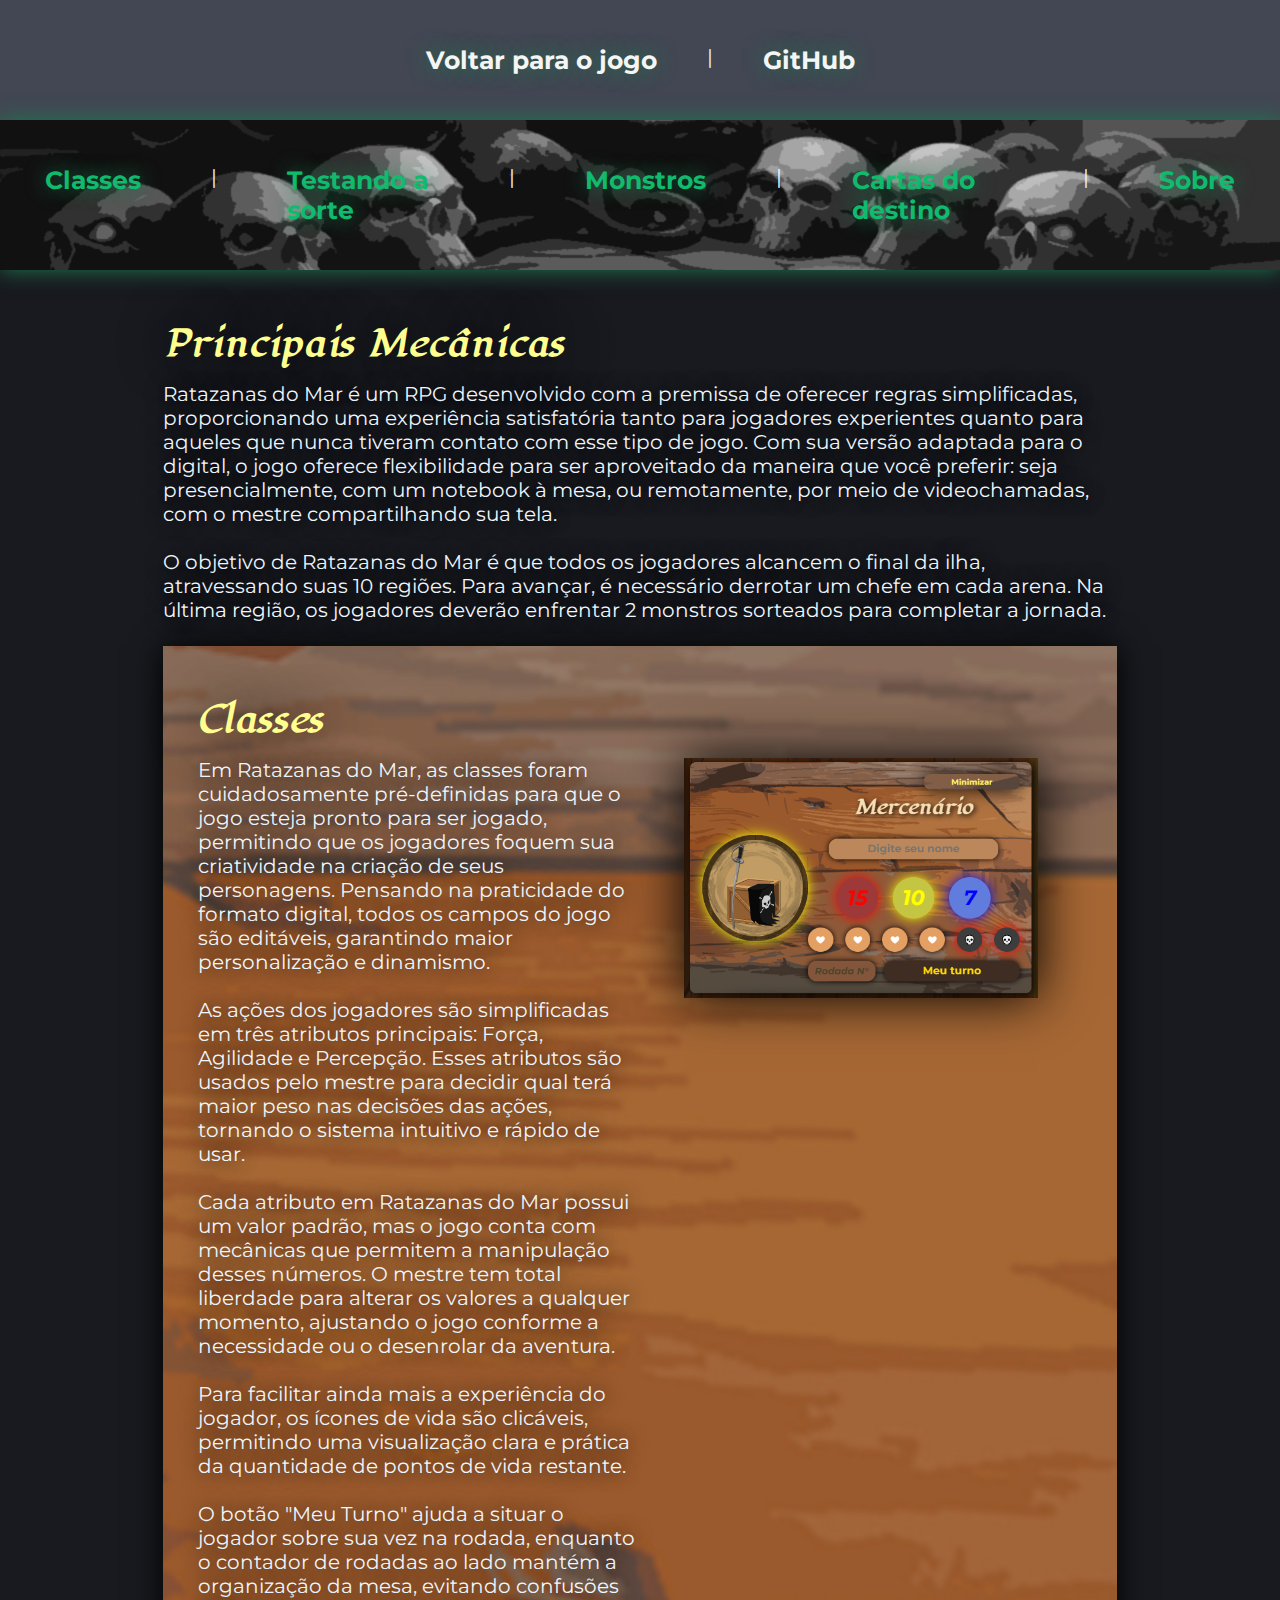
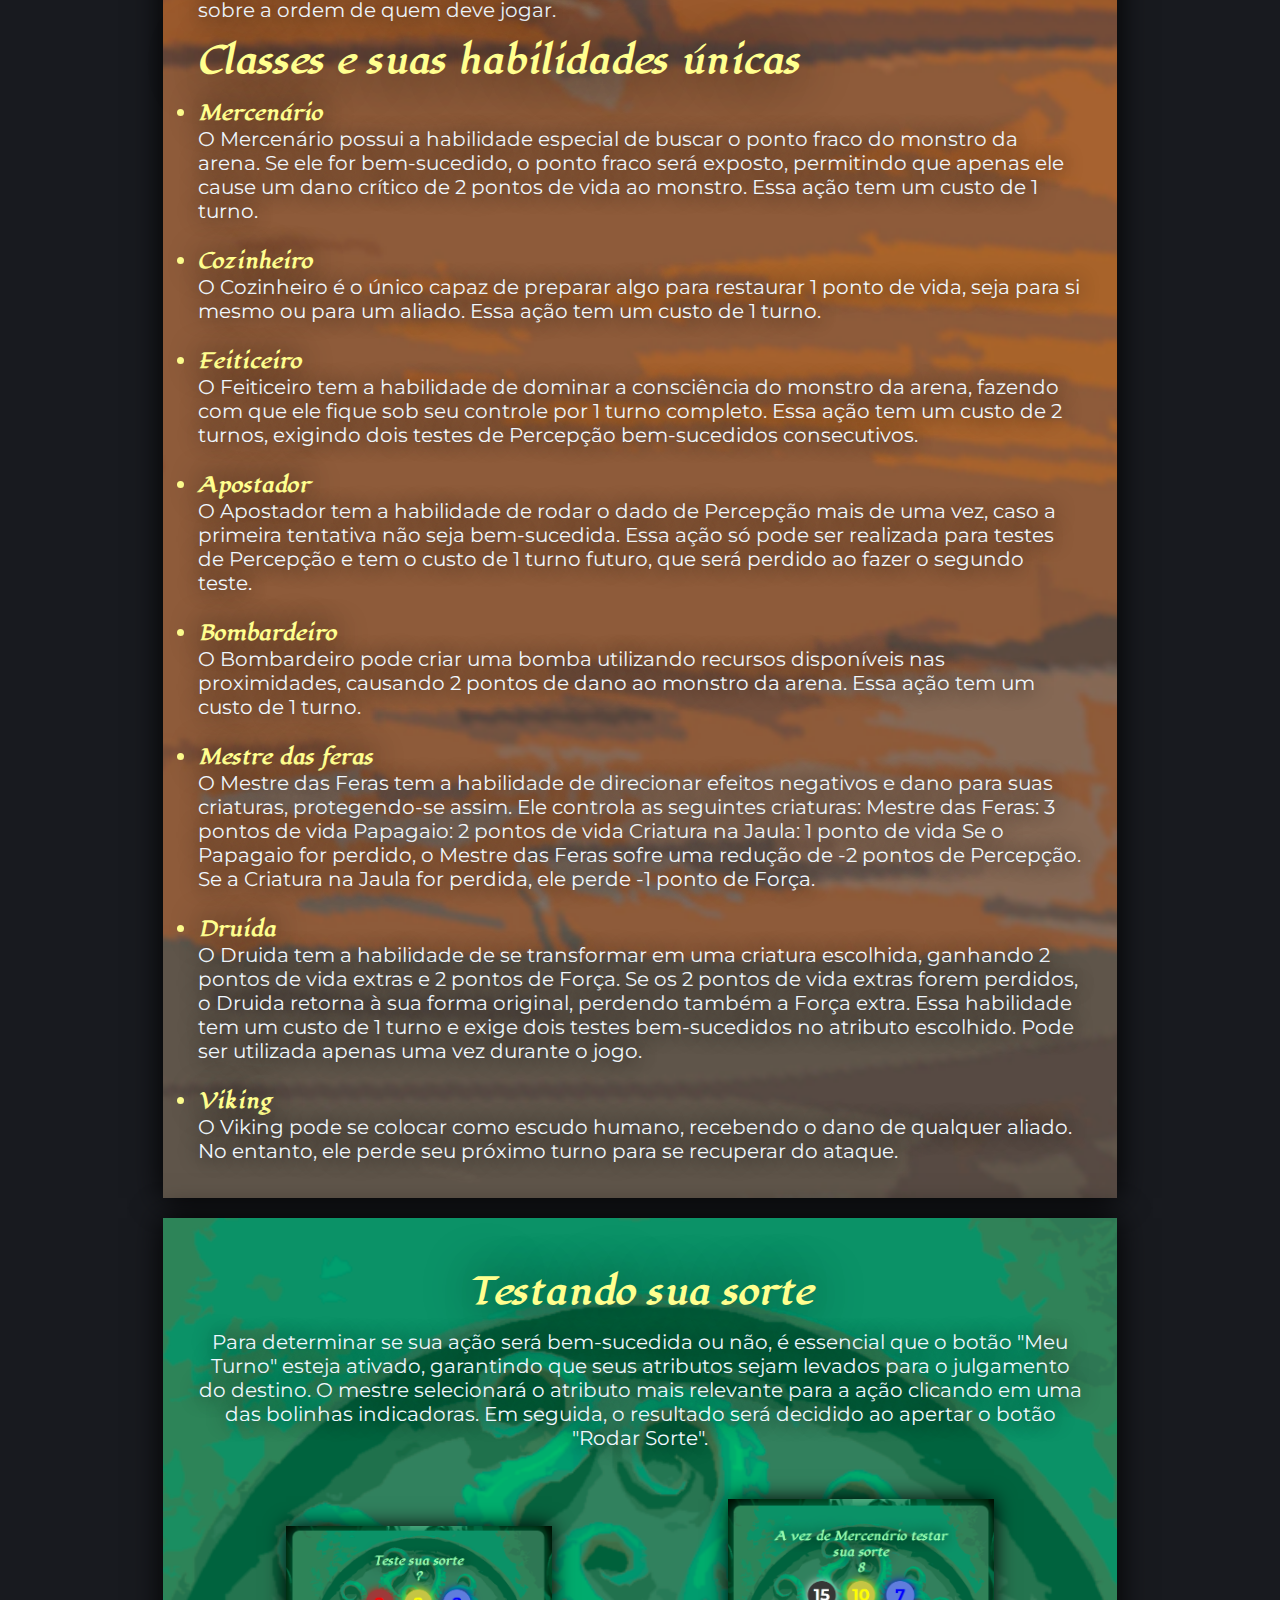
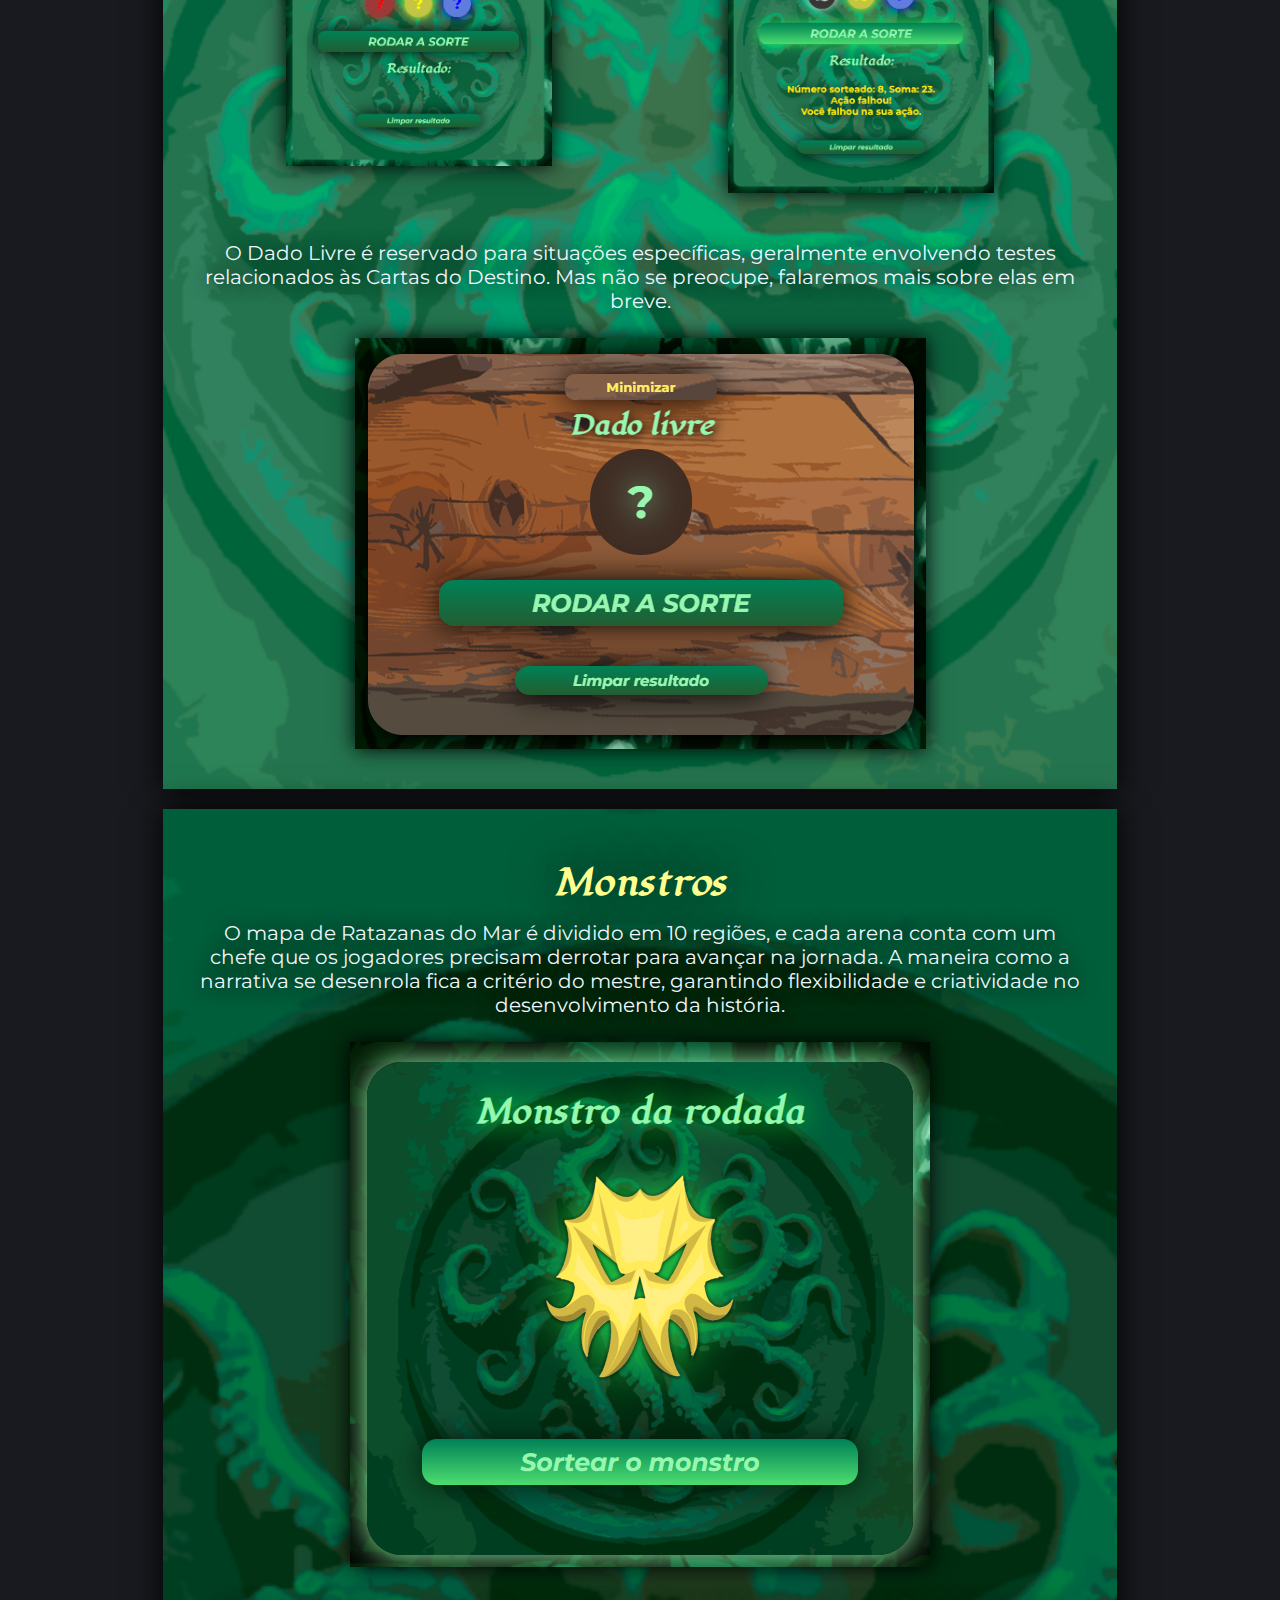
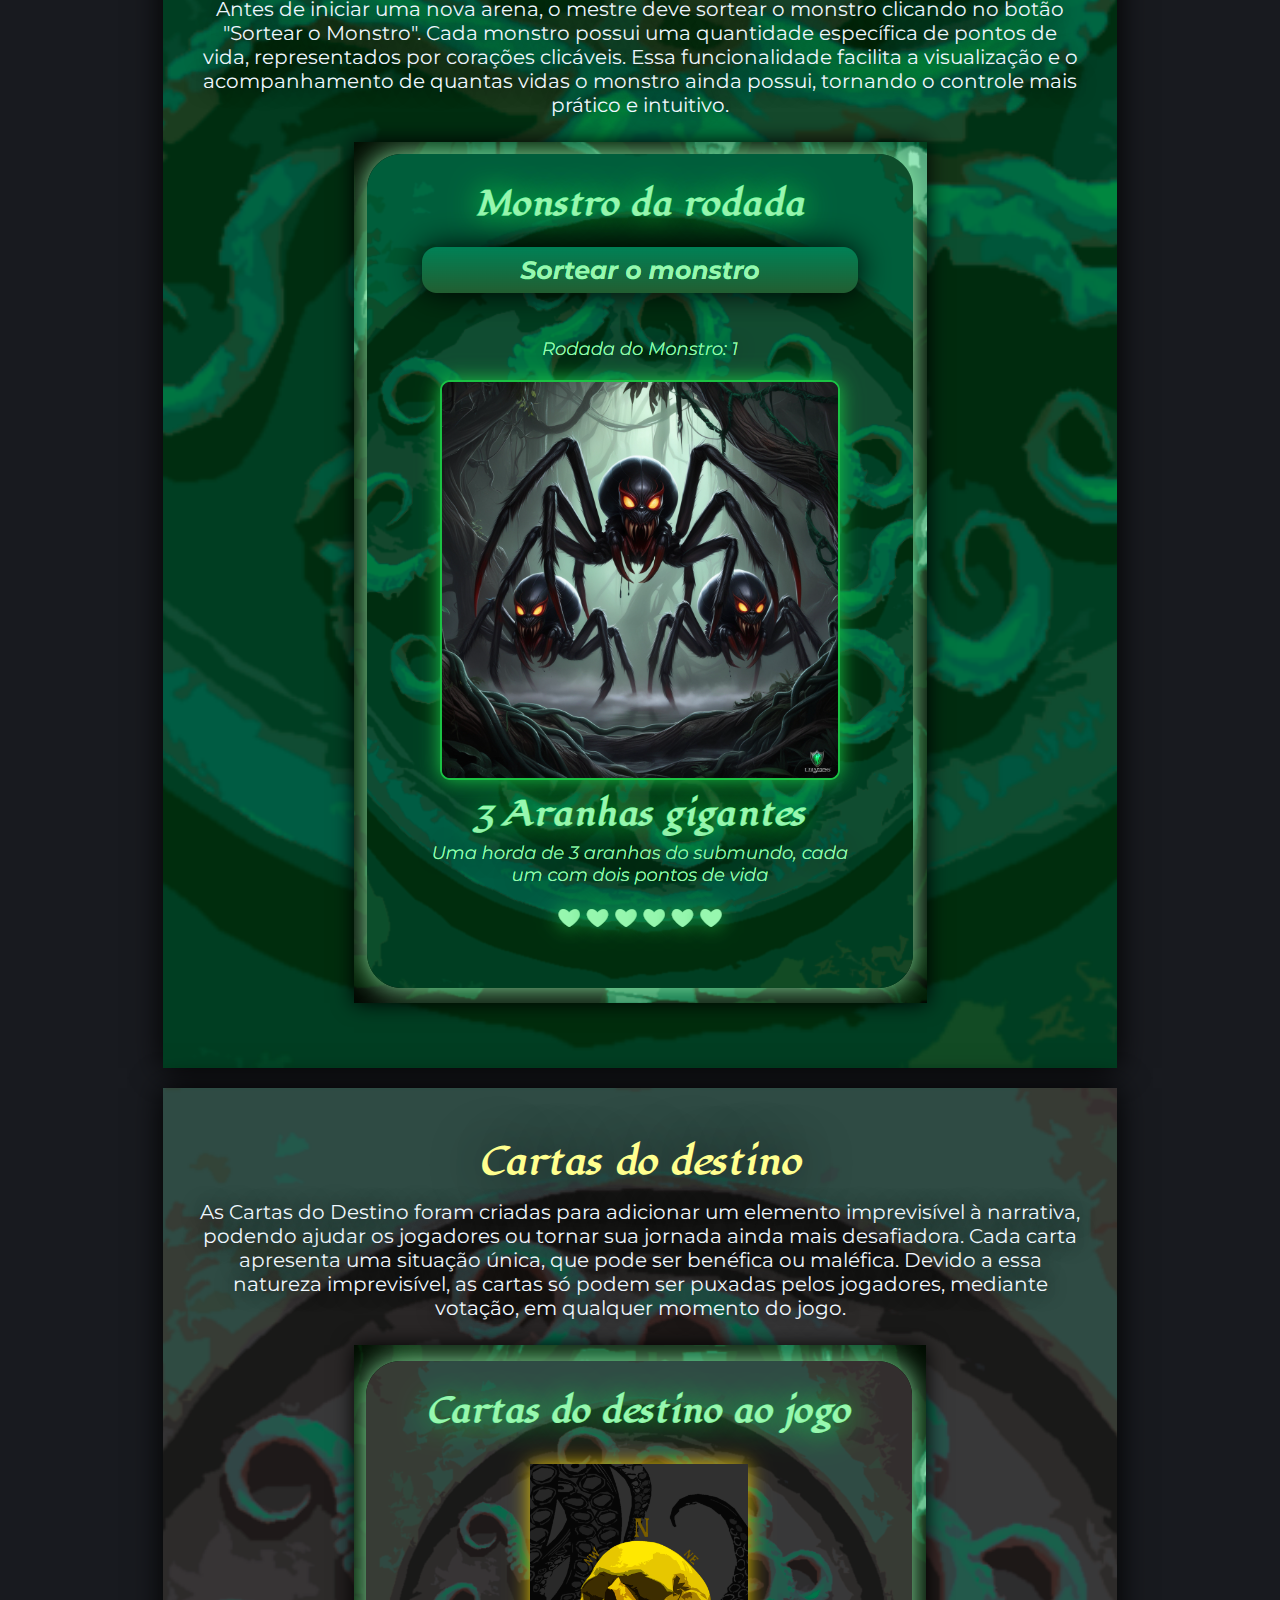
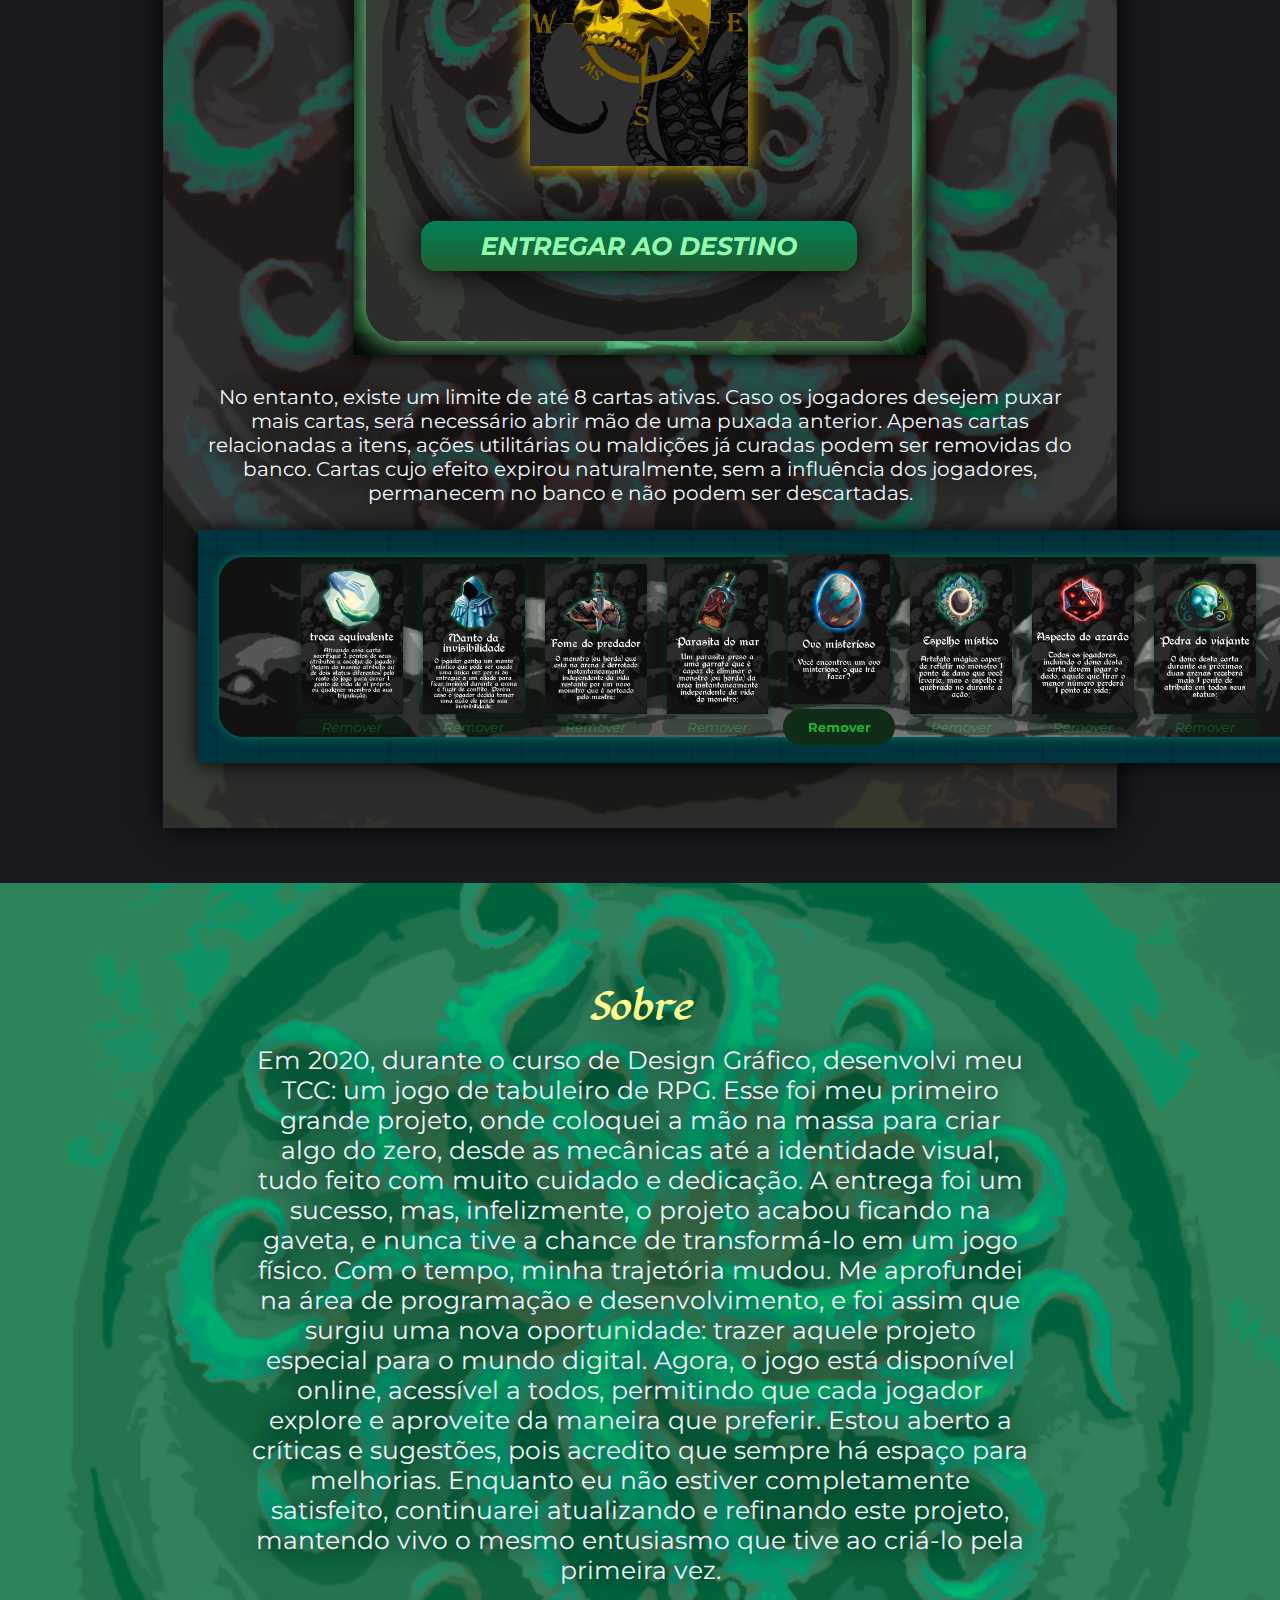
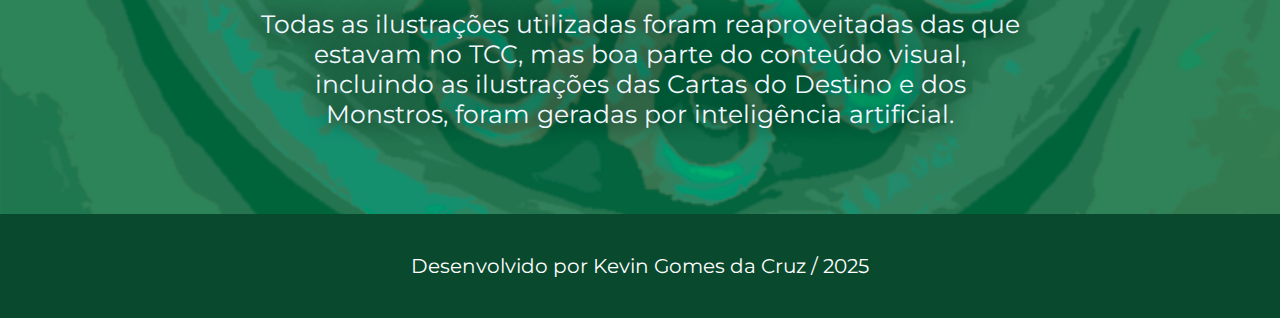
==== Extras/regras.html @ 3817e94a "Inclusão das regras - atualização style" ====
<!DOCTYPE html>
<html lang="pt-br">
<head>
    <meta charset="UTF-8">
    <meta name="viewport" content="width=device-width, initial-scale=1.0">
    <title>Entendendo o jogo</title>

     <!-- Favicon -->
    <link rel="icon" type="image/png" href="../IMAGES/favicon-32x32.png">

    <link rel="stylesheet" href="../STYLE/style-rules.css">
    <link rel="preconnect" href="https://fonts.googleapis.com">
    <link rel="preconnect" href="https://fonts.gstatic.com" crossorigin>
    <link href="https://fonts.googleapis.com/css2?family=Lugrasimo&family=Montserrat:ital,wght@0,100..900;1,100..900&display=swap" rel="stylesheet">
    <script src="./JS/script.js"></script>
</head>

<header>
    <a href="/index.html">Voltar para o jogo</a>
    <p>|</p>
    <a href="https://github.com/KevinGCrz">GitHub</a>
</header>

<body>

    <div class="guia">
        <a href="#classes">Classes</a>
        <p>|</p>
        <a href="#dados">Testando a sorte</a>
        <p>|</p>
        <a href="#monstro">Monstros</a>
        <p>|</p>
        <a href="#destino">Cartas do destino</a>
        <p>|</p>
        <a href="#sobre">Sobre</a>
    </div>

    <div class="regras-gerais">
        <h1>Principais Mecânicas</h1>
        <p>Ratazanas do Mar é um RPG desenvolvido com a premissa de oferecer regras simplificadas, proporcionando uma experiência satisfatória tanto para jogadores experientes quanto para aqueles que nunca tiveram contato com esse tipo de jogo.
            Com sua versão adaptada para o digital, o jogo oferece flexibilidade para ser aproveitado da maneira que você preferir: seja presencialmente, com um notebook à mesa, ou remotamente, por meio de videochamadas, com o mestre compartilhando sua tela.
        </p>
        </br>
        <p>
        O objetivo de Ratazanas do Mar é que todos os jogadores alcancem o final da ilha, atravessando suas 10 regiões. Para avançar, é necessário derrotar um chefe em cada arena. Na última região, os jogadores deverão enfrentar 2 monstros sorteados para completar a jornada.
        </p>
        </br>

        <div class="bloco regras-classes" id="classes">
            <h1>Classes</h1>

            <div class="texto-1-1">
                <div class="texto">
                    <p>Em Ratazanas do Mar, as classes foram cuidadosamente pré-definidas para que o jogo esteja pronto para ser jogado, permitindo que os jogadores foquem sua criatividade na criação de seus personagens. Pensando na praticidade do formato digital, todos os campos do jogo são editáveis, garantindo maior personalização e dinamismo.
                    </br>
                    </br>
                        As ações dos jogadores são simplificadas em três atributos principais: Força, Agilidade e Percepção. Esses atributos são usados pelo mestre para decidir qual terá maior peso nas decisões das ações, tornando o sistema intuitivo e rápido de usar.
                    </br>
                    </br>
                        Cada atributo em Ratazanas do Mar possui um valor padrão, mas o jogo conta com mecânicas que permitem a manipulação desses números. O mestre tem total liberdade para alterar os valores a qualquer momento, ajustando o jogo conforme a necessidade ou o desenrolar da aventura.
                    </br>
                    </br>
                        Para facilitar ainda mais a experiência do jogador, os ícones de vida são clicáveis, permitindo uma visualização clara e prática da quantidade de pontos de vida restante.
                    </br>
                    </br>
                        O botão "Meu Turno" ajuda a situar o jogador sobre sua vez na rodada, enquanto o contador de rodadas ao lado mantém a organização da mesa, evitando confusões sobre a ordem de quem deve jogar.
                    </p>
                </div>
                <img src="../IMAGES/tutorial/image-01.PNG" alt="">
            </div>
            
    
            <h1>Classes e suas habilidades únicas</h1>
                <ul>
                    <li>Mercenário</li>
                    <p>O Mercenário possui a habilidade especial de buscar o ponto fraco do monstro da arena. Se ele for bem-sucedido, o ponto fraco será exposto, permitindo que apenas ele cause um dano crítico de 2 pontos de vida ao monstro. Essa ação tem um custo de 1 turno.</p>
                </br>
                    <li>Cozinheiro</li>
                    <p>O Cozinheiro é o único capaz de preparar algo para restaurar 1 ponto de vida, seja para si mesmo ou para um aliado. Essa ação tem um custo de 1 turno.</p>
                </br>
                    <li>Feiticeiro</li>
                    <p>O Feiticeiro tem a habilidade de dominar a consciência do monstro da arena, fazendo com que ele fique sob seu controle por 1 turno completo. Essa ação tem um custo de 2 turnos, exigindo dois testes de Percepção bem-sucedidos consecutivos.</p>
                </br>
                    <li>Apostador</li>
                    <p>O Apostador tem a habilidade de rodar o dado de Percepção mais de uma vez, caso a primeira tentativa não seja bem-sucedida. Essa ação só pode ser realizada para testes de Percepção e tem o custo de 1 turno futuro, que será perdido ao fazer o segundo teste.</p>
                </br>
                    <li>Bombardeiro</li>
                    <p>O Bombardeiro pode criar uma bomba utilizando recursos disponíveis nas proximidades, causando 2 pontos de dano ao monstro da arena. Essa ação tem um custo de 1 turno.</p>
                </br>
                    <li>Mestre das feras</li>
                    <p>O Mestre das Feras tem a habilidade de direcionar efeitos negativos e dano para suas criaturas, protegendo-se assim. Ele controla as seguintes criaturas:
                        Mestre das Feras: 3 pontos de vida
                        Papagaio: 2 pontos de vida
                        Criatura na Jaula: 1 ponto de vida
                        Se o Papagaio for perdido, o Mestre das Feras sofre uma redução de -2 pontos de Percepção. Se a Criatura na Jaula for perdida, ele perde -1 ponto de Força.
                    </p>
                </br>
                    <li>Druida</li>
                    <p>O Druida tem a habilidade de se transformar em uma criatura escolhida, ganhando 2 pontos de vida extras e 2 pontos de Força.
    
                        Se os 2 pontos de vida extras forem perdidos, o Druida retorna à sua forma original, perdendo também a Força extra.
                        
                        Essa habilidade tem um custo de 1 turno e exige dois testes bem-sucedidos no atributo escolhido. Pode ser utilizada apenas uma vez durante o jogo.
                    </p>
                </br>
                    <li>Viking</li>
                    <p>O Viking pode se colocar como escudo humano, recebendo o dano de qualquer aliado. No entanto, ele perde seu próximo turno para se recuperar do ataque.</p>
    
                </ul>
        </div>

        <div class="bloco regras-dados" id="dados">
            <h1>Testando sua sorte</h1>
            <p>Para determinar se sua ação será bem-sucedida ou não, é essencial que o botão "Meu Turno" esteja ativado, garantindo que seus atributos sejam levados para o julgamento do destino. O mestre selecionará o atributo mais relevante para a ação clicando em uma das bolinhas indicadoras. Em seguida, o resultado será decidido ao apertar o botão "Rodar Sorte".
                </br>
                </br>
            <div class="image-1-1">
                <img src="../IMAGES/tutorial/image-02.PNG" alt="">

                <img src="../IMAGES/tutorial/image-03.PNG" alt="">
            </div>
                </br>
                </br>
                O Dado Livre é reservado para situações específicas, geralmente envolvendo testes relacionados às Cartas do Destino. Mas não se preocupe, falaremos mais sobre elas em breve.
            </br>
            <img src="../IMAGES/tutorial/image-04.PNG" alt="">
            </br>
            </p>
        </div>

        <div class="bloco regras-monstro" id="monstro">
            <h1>Monstros</h1>
            <p>
                O mapa de Ratazanas do Mar é dividido em 10 regiões, e cada arena conta com um chefe que os jogadores precisam derrotar para avançar na jornada. A maneira como a narrativa se desenrola fica a critério do mestre, garantindo flexibilidade e criatividade no desenvolvimento da história.
            </br>
            <img src="../IMAGES/tutorial/image-05.PNG" alt="">
            </br>
                Antes de iniciar uma nova arena, o mestre deve sortear o monstro clicando no botão "Sortear o Monstro". Cada monstro possui uma quantidade específica de pontos de vida, representados por corações clicáveis. Essa funcionalidade facilita a visualização e o acompanhamento de quantas vidas o monstro ainda possui, tornando o controle mais prático e intuitivo.
            </br>
            <img src="../IMAGES/tutorial/image-06.PNG" alt="">
            </br>
            </p>
        </div>

        
        <div class="bloco regras-cartas-destino" id="destino">
            <h1>Cartas do destino</h1>
            <p>
                As Cartas do Destino foram criadas para adicionar um elemento imprevisível à narrativa, podendo ajudar os jogadores ou tornar sua jornada ainda mais desafiadora. Cada carta apresenta uma situação única, que pode ser benéfica ou maléfica. Devido a essa natureza imprevisível, as cartas só podem ser puxadas pelos jogadores, mediante votação, em qualquer momento do jogo.
            </br>
            <img src="../IMAGES/tutorial/image-07.PNG" alt="">
            </br>
                No entanto, existe um limite de até 8 cartas ativas. Caso os jogadores desejem puxar mais cartas, será necessário abrir mão de uma puxada anterior. Apenas cartas relacionadas a itens, ações utilitárias ou maldições já curadas podem ser removidas do banco. Cartas cujo efeito expirou naturalmente, sem a influência dos jogadores, permanecem no banco e não podem ser descartadas.
            </br>
            <img src="../IMAGES/tutorial/image-08.PNG" alt="">
            </br>
            </p>
        </div>

    </div>

    <div class="sobre-jogo" id="sobre">
        <h1>Sobre</h1>
        <p>Em 2020, durante o curso de Design Gráfico, desenvolvi meu TCC: um jogo de tabuleiro de RPG.
            Esse foi meu primeiro grande projeto, onde coloquei a mão na massa para criar algo do zero, desde as mecânicas até a identidade visual, tudo feito com muito cuidado e dedicação. A entrega foi um sucesso, mas, infelizmente, o projeto acabou ficando na gaveta, e nunca tive a chance de transformá-lo em um jogo físico.
            Com o tempo, minha trajetória mudou. Me aprofundei na área de programação e desenvolvimento, e foi assim que surgiu uma nova oportunidade: trazer aquele projeto especial para o mundo digital. Agora, o jogo está disponível online, acessível a todos, permitindo que cada jogador explore e aproveite da maneira que preferir.
            Estou aberto a críticas e sugestões, pois acredito que sempre há espaço para melhorias. Enquanto eu não estiver completamente satisfeito, continuarei atualizando e refinando este projeto, mantendo vivo o mesmo entusiasmo que tive ao criá-lo pela primeira vez.
        </p>
        <br>
        <p>Todas as ilustrações utilizadas foram reaproveitadas das que estavam no TCC, mas boa parte do conteúdo visual, incluindo as ilustrações das Cartas do Destino e dos Monstros, foram geradas por inteligência artificial.</p>
    </div>

</body>

<footer>
    <p>Desenvolvido por Kevin Gomes da Cruz / 2025</p>
</footer>

</html>
---- STYLE/style-rules.css ----
*{
    padding: 0;
    margin: 0;
    top: 0;
    left: 0;
    box-sizing: border-box;
    font-family: 'montserrat';
    font-size: 20px;
    text-decoration: none;
}

body{
    background-color: #181A1F;
    color: aliceblue;
}

h1{
    font-family: "Lugrasimo";
    color: rgb(255, 255, 143);
    text-shadow: 0px 0px 50px black;
    margin: 15px 0px;
    font-size: 35px;
}

header{
    display: flex;
    gap: 50px;
    justify-content: center;
    padding: 45px;
    background-color: #424753;
}
header a{
    color: whitesmoke;
    font-weight: bold;
    cursor: pointer;
    font-size: 25px;
    text-shadow: 0px 0px 20px #1F774F;
    transition: 0.4s;
}
header a:hover{
    color: #27f598;
    transform: scale(1.1);
}


/*---------------------------------------------------------*/

.sobre-jogo{
    margin: 0 auto;
    text-align: center;

    background-image: url(../IMAGES/fundo-grid-acoes.png);
    background-size: cover;
    background-position: center;

    padding: 85px;
    text-shadow: 0px 0px 20px black;

}
.sobre-jogo p{
    font-size: 25px;
    width: 70%;
    margin: 0 auto;
}

.guia{
    display: flex;
    gap: 70px;
    justify-content: center;

    background-image: url(../IMAGES/fundo-carrosel-cartas.png);
    padding: 45px;
    background-size: cover;
    background-position: center;
    box-shadow: 0px 0px 20px #1F774F;
}
.guia a{
    color: #11bb6e;
    font-weight: bold;
    cursor: pointer;
    font-size: 25px;
    text-shadow: 0px 0px 20px #1F774F;
    transition: 0.4s;
}
.guia a:hover{
    color: #27f598;
    transform: scale(1.1);
}


/*----------------------------*/

.regras-gerais{
    width: 80%;
    margin: 0 auto;
    padding: 35px;
    text-shadow: 0px 0px 20px black;
}

.bloco{
    padding: 35px;
    background-size: cover;
    background-position: center;
    margin-bottom: 20px;
    box-shadow: 0px 0px 30px black;

}

.texto-1-1{
    display: grid;
    grid-template-columns: 1fr 1fr;
}
.texto-1-1 img{
    width: 80%;
    margin: 0 auto;
    box-shadow: 0px 0px 50px black;
}

.image-1-1{
    display: grid;
    grid-template-columns: 1fr 1fr;
    align-items: center;
}
.image-1-1 img{
    width: 60%;
    margin: 0 auto;
    box-shadow: 0px 0px 20px black;
}

li{
    font-weight: bold;
    color: rgb(255, 255, 143);
    font-family: "Lugrasimo";
    text-shadow: 0px 0px 30px black;
}

.regras-classes{
    background-image: url(../IMAGES/layout-player2.png);
    background-size: cover;
    box-shadow: 0px 0px 30px black;
    text-shadow: 0px 0px 20px black;
}
/*-----*/
.regras-dados{
    background-image: url(../IMAGES/fundo-grid-acoes.png);
    text-align: center;
    text-shadow: 0px 0px 20px black;
}
.regras-dados img{
    box-shadow: 0px 0px 20px black;
    margin-top: 25px;
}
/*-----*/
.regras-monstro{
    background-image: url(../IMAGES/fundo-grid-acoes-4.png);
    text-align: center;
    text-shadow: 0px 0px 20px black;
}
.regras-monstro img{
    box-shadow: 0px 0px 20px black;
    margin: 25px 0px;
}
/*-----*/
.regras-cartas-destino{
    background-image: url(../IMAGES/fundo-grid-acoes-3.png);
    text-align: center;
    text-shadow: 0px 0px 20px black;
}
.regras-cartas-destino img{
    box-shadow: 0px 0px 20px black;
    margin: 25px 0px;
}

/*------------------------------FOOTER-------------------------------*/

footer{
    width: 100%;
    text-align: center;
    align-items: center;
    justify-content: center;
    background-color: #09492d;
}
footer p{
    padding: 40px;
    color: white;
}
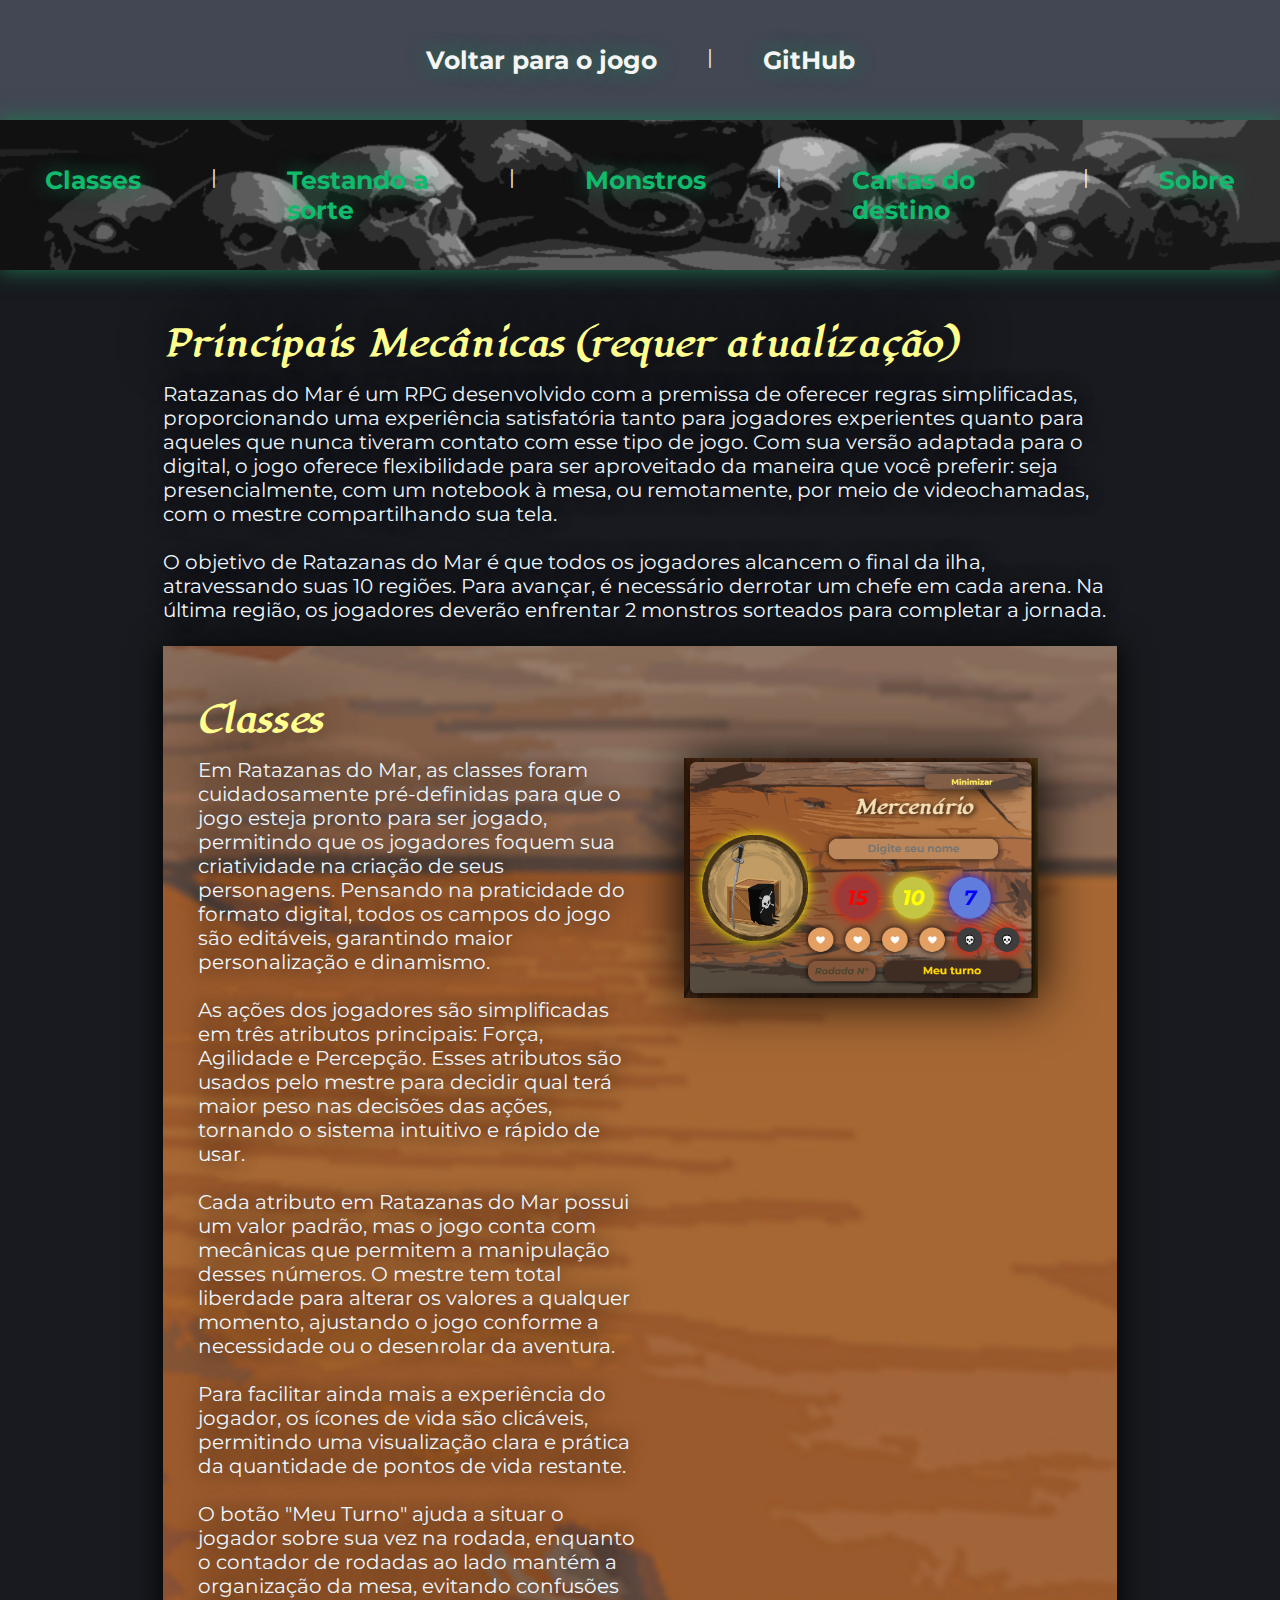
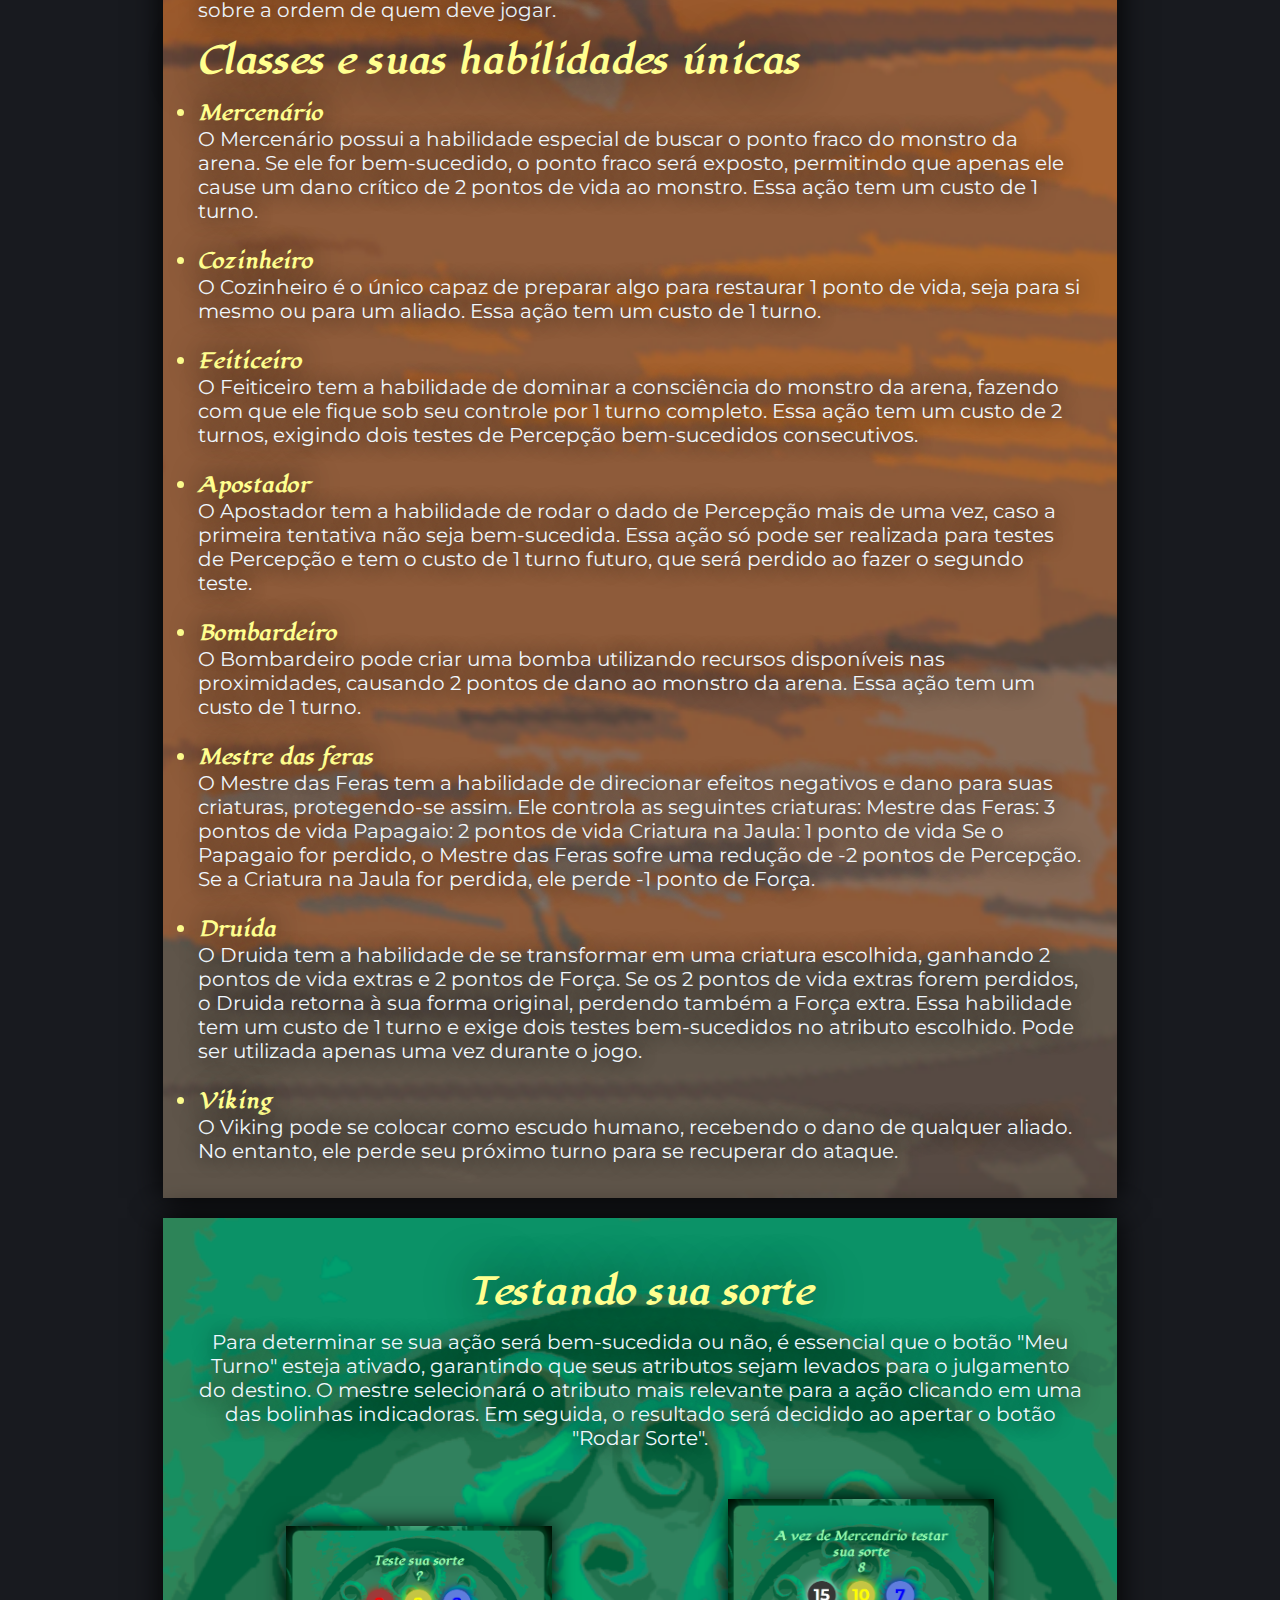
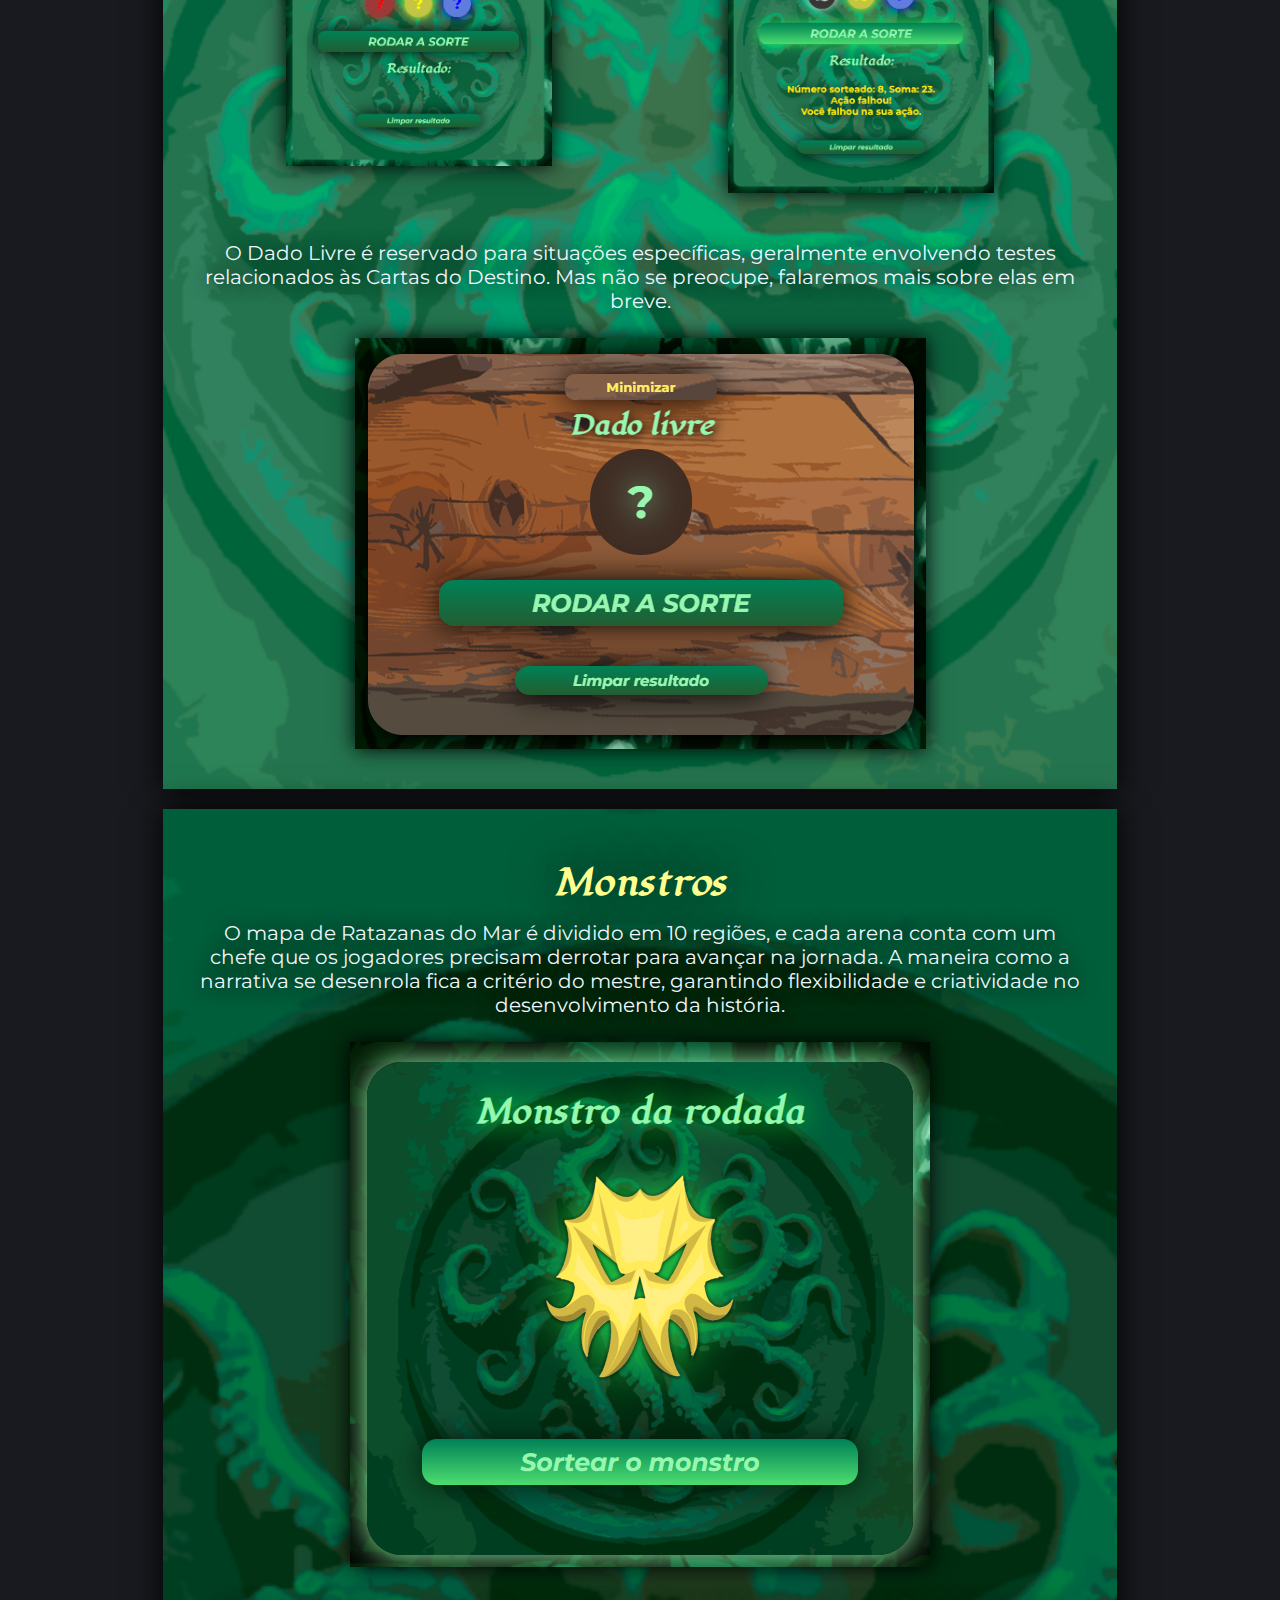
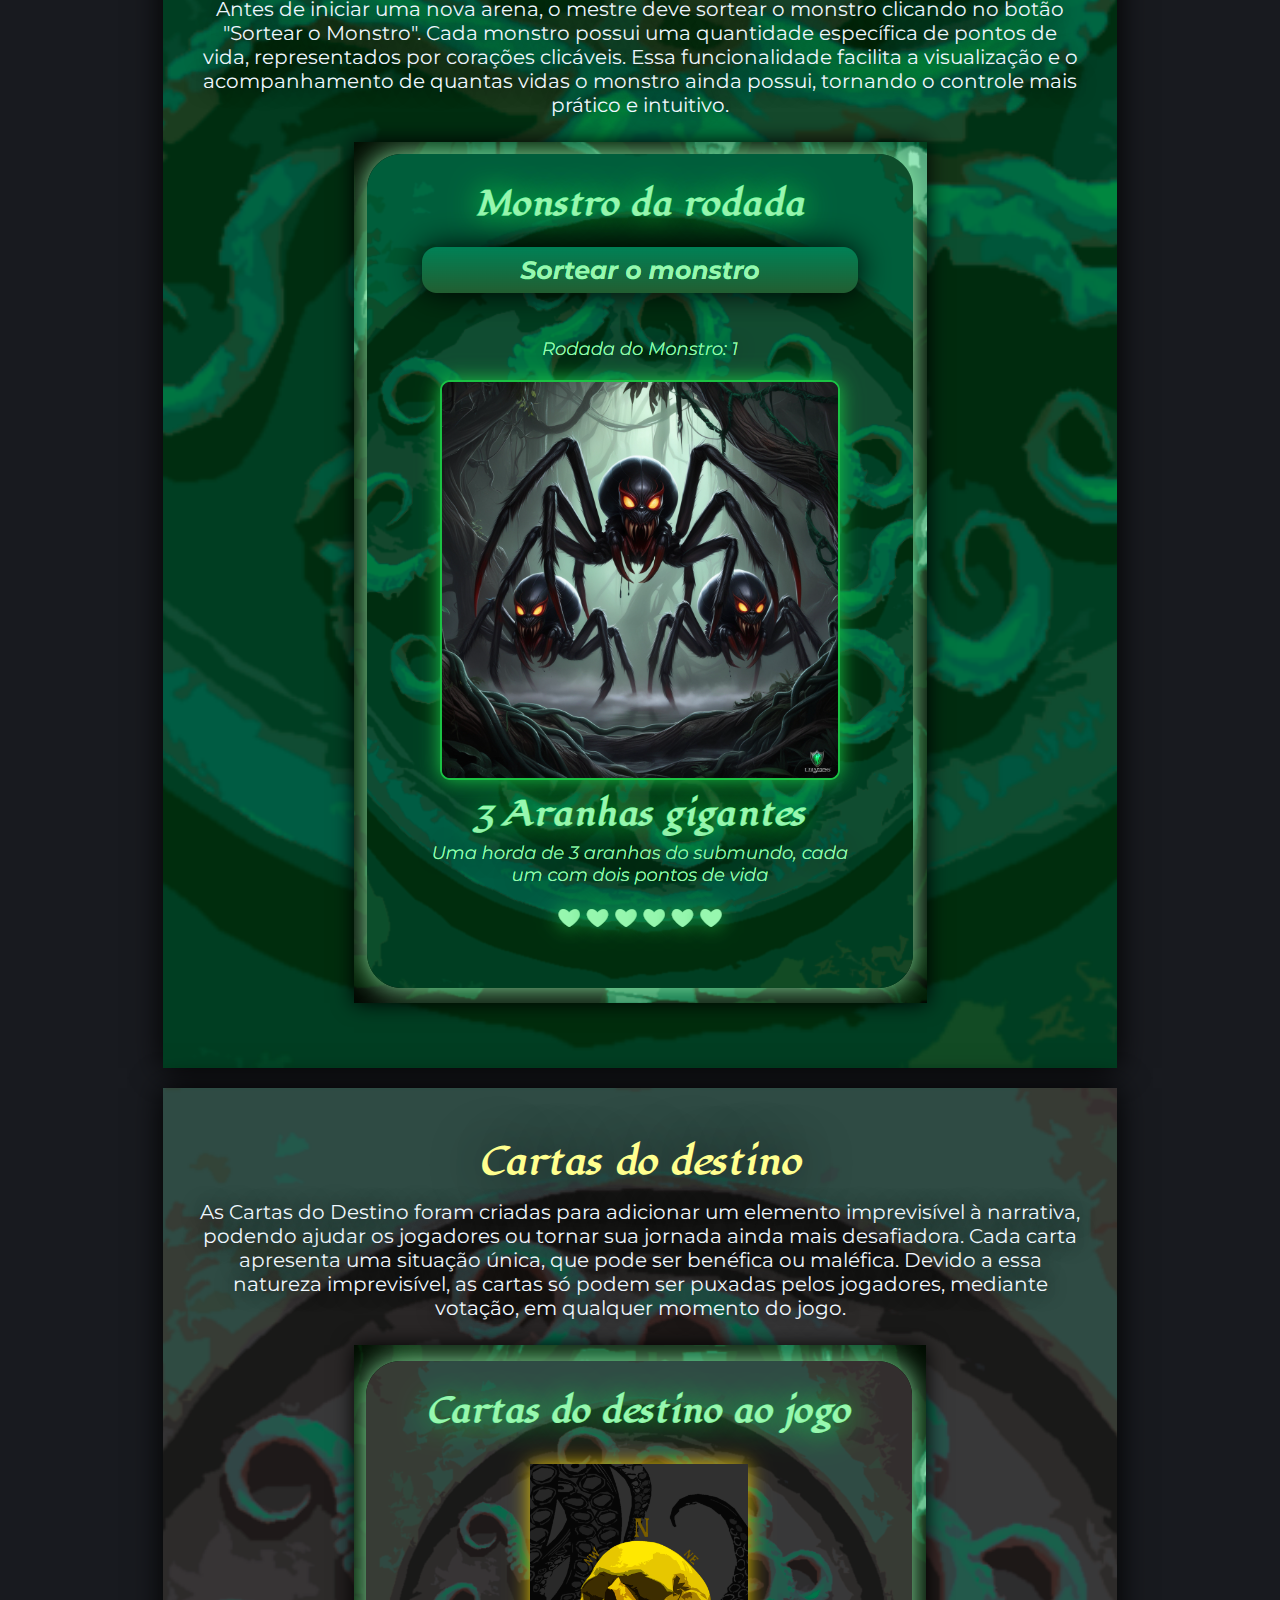
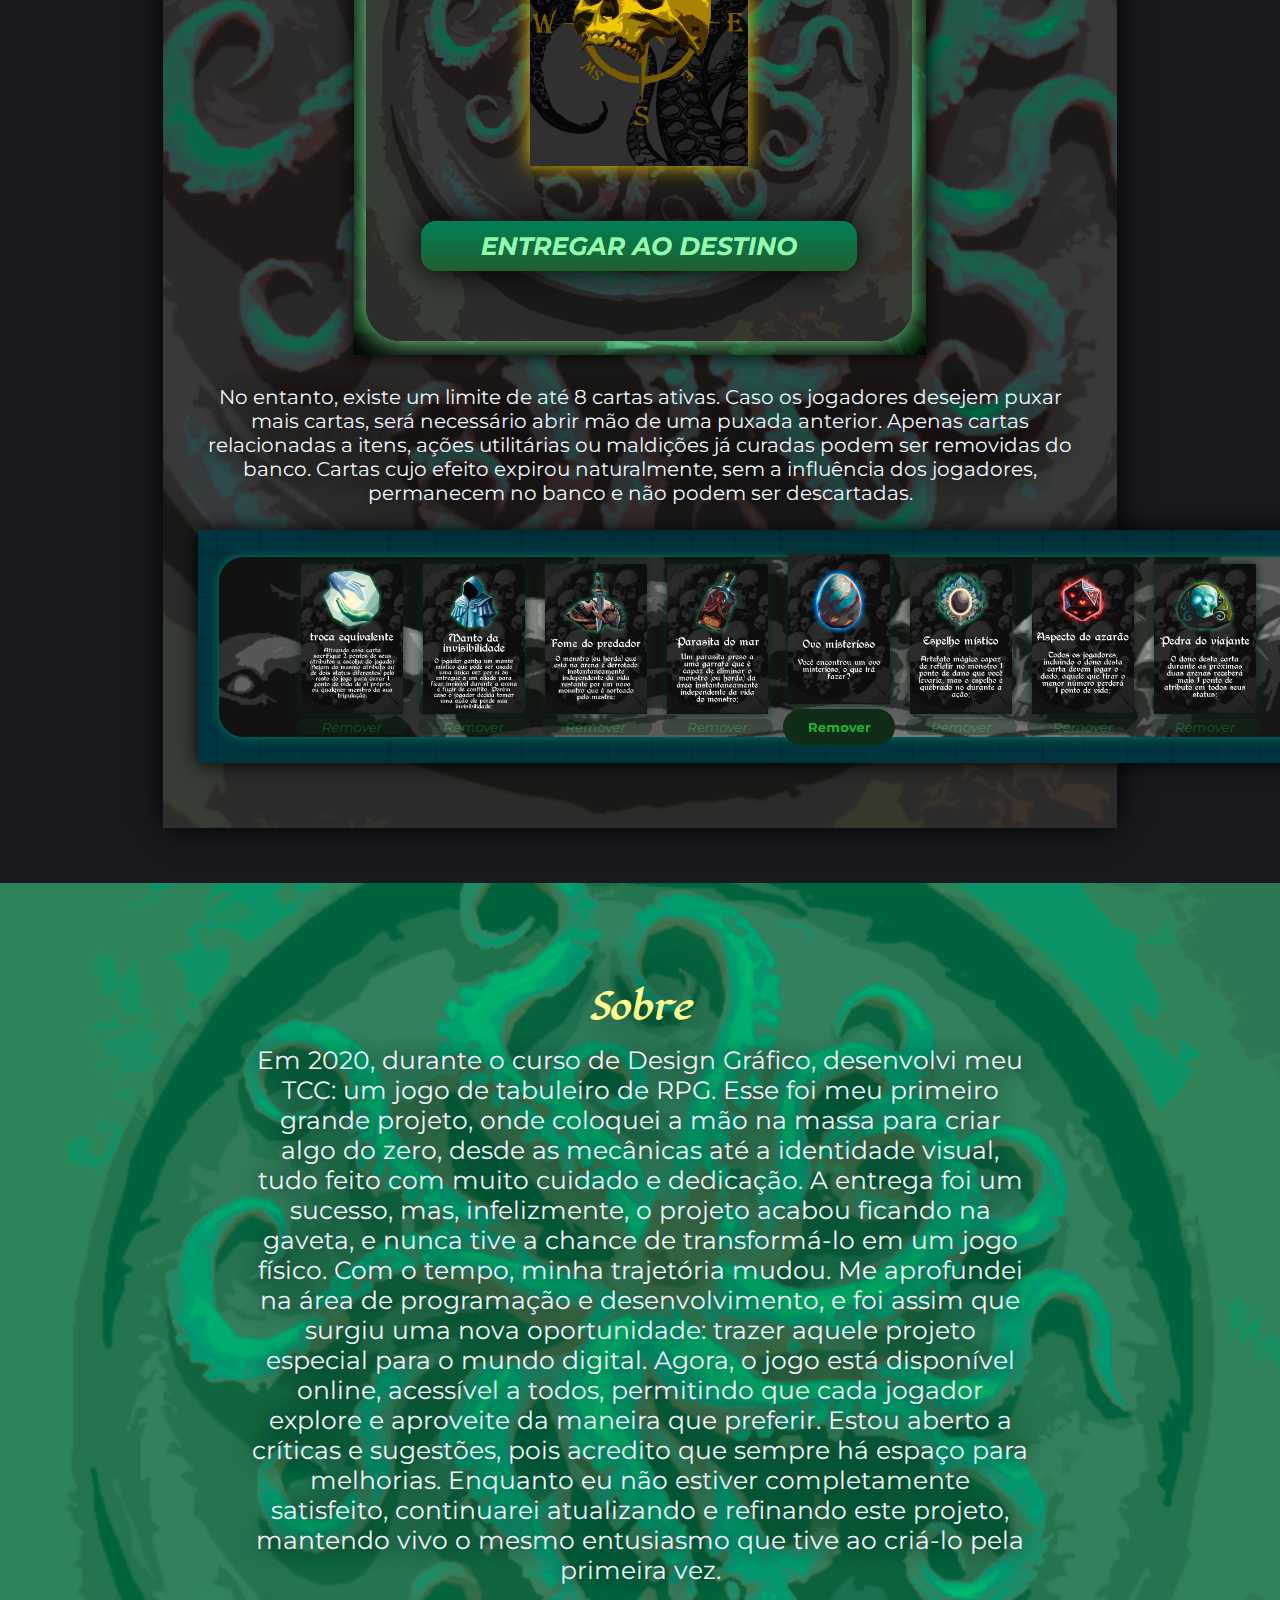
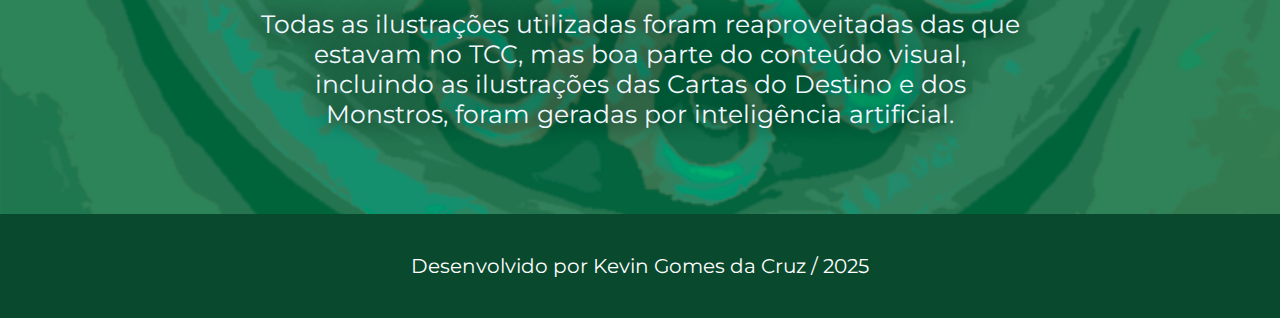
==== commit 50bfc051: "Habilidades de classes e correções" ====
--- a/Extras/regras.html
+++ b/Extras/regras.html
@@ -16,7 +16,7 @@
 </head>
 
 <header>
-    <a href="/index.html">Voltar para o jogo</a>
+    <a href="../">Voltar para o jogo</a>
     <p>|</p>
     <a href="https://github.com/KevinGCrz">GitHub</a>
 </header>
@@ -36,7 +36,7 @@
     </div>
 
     <div class="regras-gerais">
-        <h1>Principais Mecânicas</h1>
+        <h1>Principais Mecânicas (requer atualização)</h1>
         <p>Ratazanas do Mar é um RPG desenvolvido com a premissa de oferecer regras simplificadas, proporcionando uma experiência satisfatória tanto para jogadores experientes quanto para aqueles que nunca tiveram contato com esse tipo de jogo.
             Com sua versão adaptada para o digital, o jogo oferece flexibilidade para ser aproveitado da maneira que você preferir: seja presencialmente, com um notebook à mesa, ou remotamente, por meio de videochamadas, com o mestre compartilhando sua tela.
         </p>
